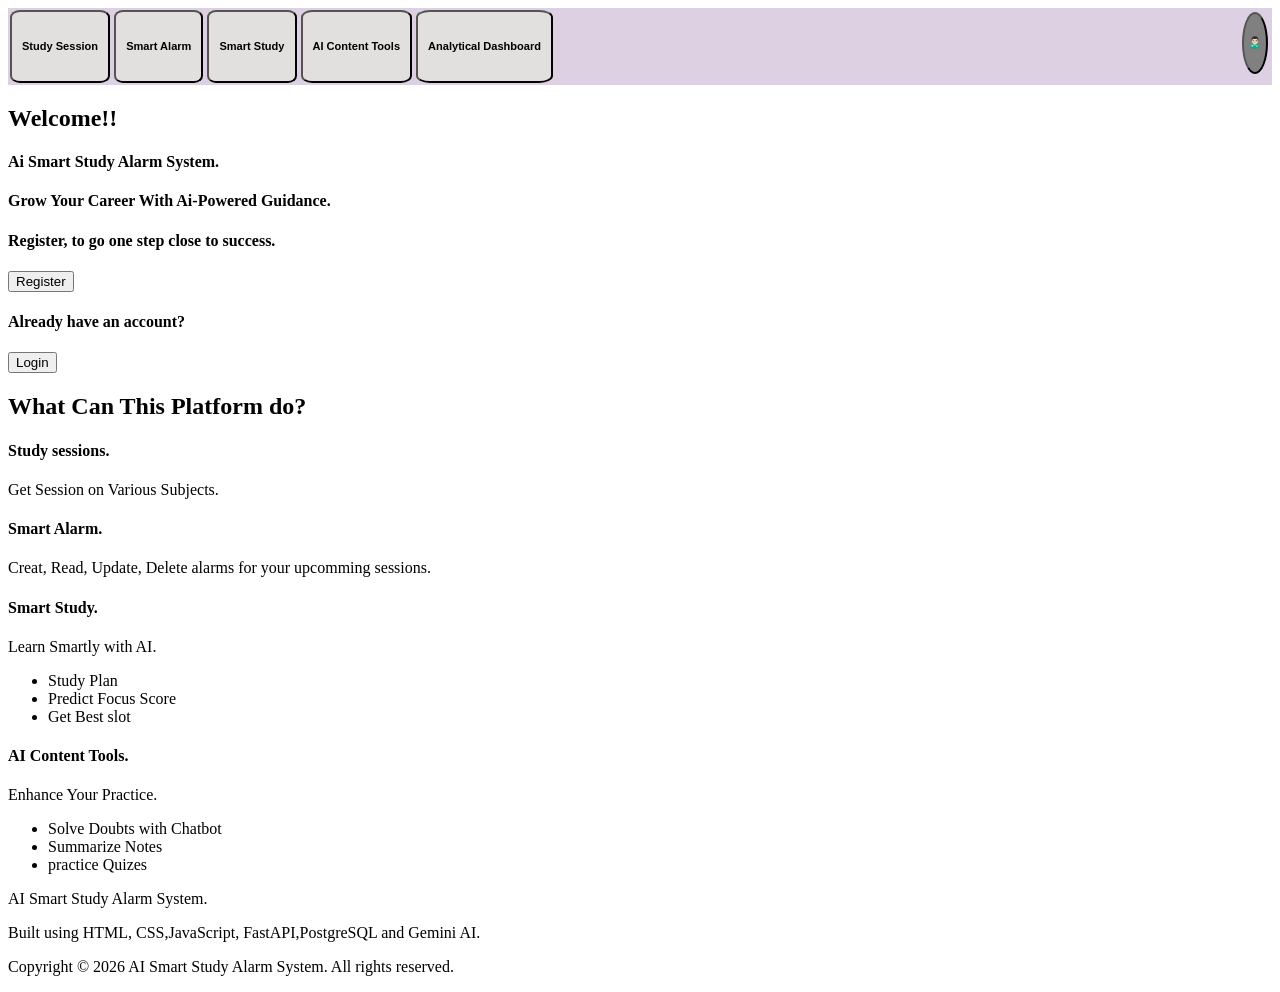
==== frontend/html/index.html @ 421cd823 "modifications" ====
<!DOCTYPE html>
<html lang="en">
<head>
    <meta charset="UTF-8">
    <meta name="viewport" content="width=device-width, initial-scale=1.0">
    <title>AI CARRER MENTOR SYSTEM</title>
    <link rel="stylesheet" href="../css/style.css">
    <link rel="stylesheet" href="../css/navbar.css">
</head>
<body>
     
        
    <header>
        <!--Navbar*/-->
        <div class="sticky"> 
            <a href="study_session.html"><button class="tabs"><h5>Study Session</h5></button></a>
            <a href="alarm.html"><button class="tabs"><h5>Smart Alarm</h5></button></a>
            <a href="smart_study.html"><button class="tabs"><h5>Smart Study</h5></button></a>
            <a href="ai_content_tools.html"><button class="tabs"><h5>AI Content Tools</h5></button></a>
            <a href="analytics.html"><button class="tabs"><h5>Analytical Dashboard</h5></button></a>
            <div class="right-menu">
            <a href="userprofile.html"><button class="profile" ><h5> 🙎🏻‍♂️</h5></button></div></a>
        </div>
       
    <section class="welcome">
        <h2>Welcome!!</h2>

        <!--Title/-->
        <section class="title"><section class="title_">
            <h1>Ai Smart Study Alarm System.</h1>
        </section>
        <h4>Grow Your Career With Ai-Powered Guidance.</h4>
        </section>


        <!--login and register buttons-->
        <div class="btns">
            <h4>Register, to go one step close to success.</h4>
            <a href="registration.html"><button class="btn" id="regi_btn">
                Register
            </button></a>
            <br>
            <h4>Already have an account?</h4>
            <a href="login.html"><button class="btn" id="login_btn">Login</button></a>        
        </div>
    </section>
    </header>

    <main>
        <div class="container">
            <h2>What Can This Platform do?</h2>
           <div class="features" >
            <section class="feature">
                <h4>Study sessions.</h4>
                <p>Get Session on Various Subjects.</p>
            </section>

            <section class="feature">
                <h4>Smart Alarm.</h4>
                <p>Creat, Read, Update, Delete alarms for your upcomming sessions.</p>
            </section>

            <section class="feature">
                <h4>Smart Study.</h4>
                <p>Learn Smartly with AI.
                    <ul>
                        <li>Study Plan</li>
                        <li>Predict Focus Score</li>
                        <li>Get Best slot</li>
                    </ul>
                </p>
            </section>

            <section class="feature">
                <h4>AI Content Tools.</h4>
                <p>Enhance Your Practice.
                    <ul>
                        <li>Solve Doubts with Chatbot</li>
                        <li>Summarize Notes</li>
                        <li>practice Quizes</li>
                    </ul>
                </p>
            </section>
            </div>
            
        </div>
     
    </main>

    <footer>
        <div class="footer">
            <p>AI Smart Study Alarm System.</p>
            <p> Built using HTML, CSS,JavaScript, FastAPI,PostgreSQL and Gemini AI.</p>
            <p>Copyright © 2026 AI Smart Study Alarm System. All rights reserved.</p>
        </div>
    </footer>   
</body>
    <script src="../javascript/script.js"></script>
    
</html>
---- frontend/css/navbar.css ----
.sticky{
    display:flex;
    background-color: rgb(222, 208, 227);
    position: sticky;
    top:0;
    padding: 0%;
    margin: 0%;
    flex:1;
        
}
.right-menu{
    margin-left: auto;
}
.tabs{
    display: inline-block;
    padding: 10px;
    margin: 2px;
    background-color: rgb(226, 224, 222);
    border-radius: 10%;
    text-align: center;
}
.profile{
    display: inline-block;
    background-color: grey;
    padding: 4px;
    border-radius: 50%;
    margin: 4px;
}
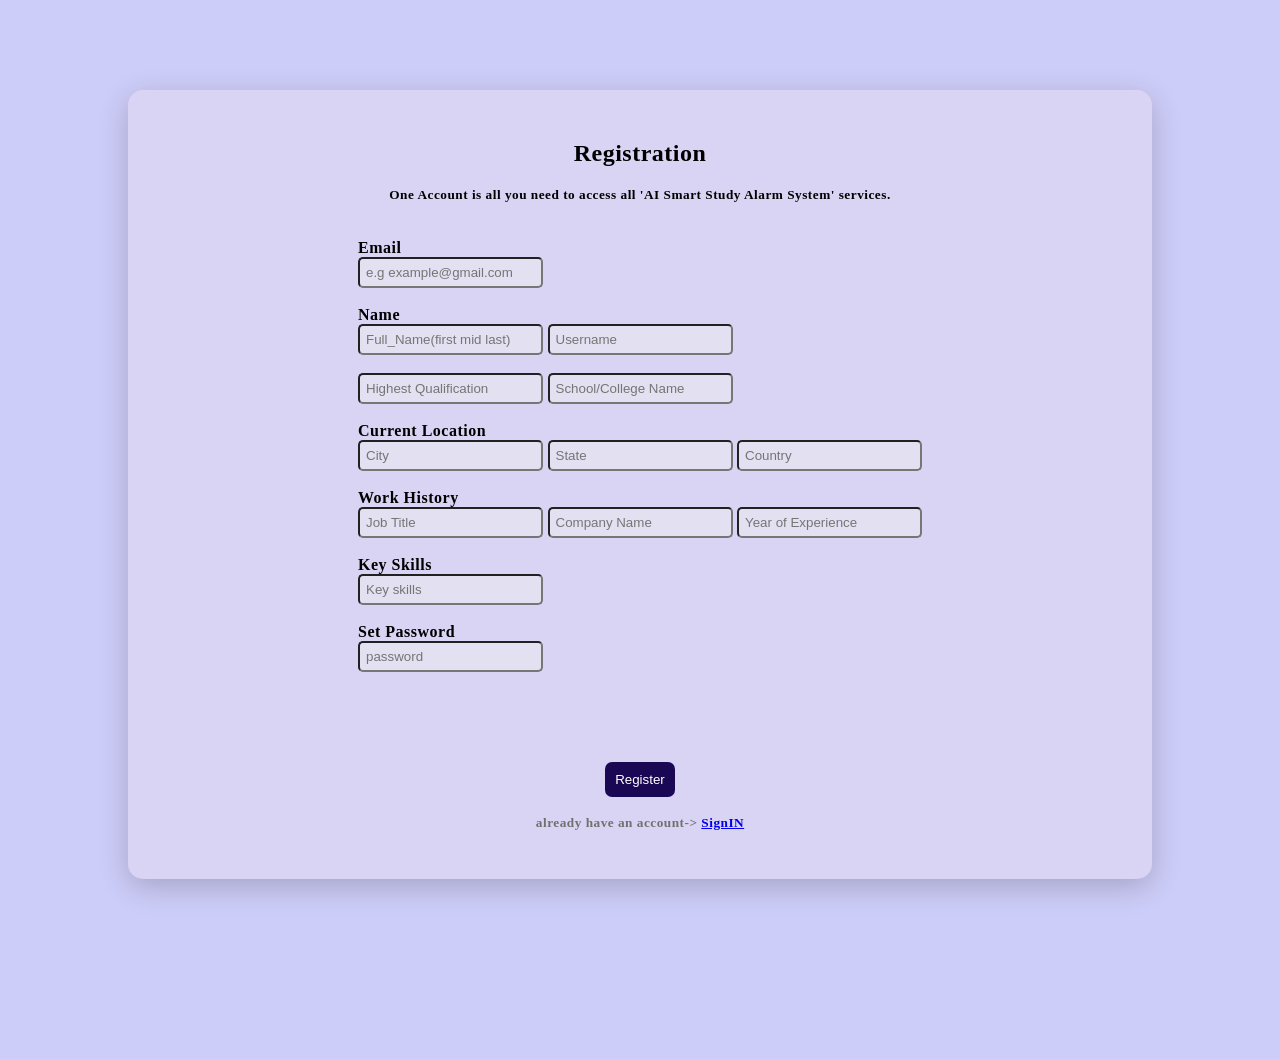
==== commit c6e6ebd1: "chnaged file name from index.html to homePage.html" ====
--- a/frontend/html/index.html
+++ b/frontend/html/index.html
@@ -3,98 +3,64 @@
 <head>
     <meta charset="UTF-8">
     <meta name="viewport" content="width=device-width, initial-scale=1.0">
-    <title>AI CARRER MENTOR SYSTEM</title>
-    <link rel="stylesheet" href="../css/style.css">
-    <link rel="stylesheet" href="../css/navbar.css">
+    <title>Registration</title>
+    <link rel="stylesheet" href="../css/registration.css">
 </head>
 <body>
-     
+    <div class="container">
+            
+        <div class="card">
+            <div id="heading"><h2>Registration</h2>
+            </div>
+            <h5>One Account is all you need to access all 'AI Smart Study Alarm System' services.</h5> 
+            <br>
+            <br> 
+            <div class="details">
+                <h4>Email</h4>
+                <input type="email" id="email" placeholder="e.g example@gmail.com">
+               
+                <br>
+                <br>
+                 <h4>Name</h4>
+                <input type="text" id="full-name" placeholder="Full_Name(first mid last)">
+                
+                <input type="text" id="username" placeholder="Username">
+                <br>
+                <br>
+                <input type="text" id="highest-class" placeholder="Highest Qualification">
         
-    <header>
-        <!--Navbar*/-->
-        <div class="sticky"> 
-            <a href="study_session.html"><button class="tabs"><h5>Study Session</h5></button></a>
-            <a href="alarm.html"><button class="tabs"><h5>Smart Alarm</h5></button></a>
-            <a href="smart_study.html"><button class="tabs"><h5>Smart Study</h5></button></a>
-            <a href="ai_content_tools.html"><button class="tabs"><h5>AI Content Tools</h5></button></a>
-            <a href="analytics.html"><button class="tabs"><h5>Analytical Dashboard</h5></button></a>
-            <div class="right-menu">
-            <a href="userprofile.html"><button class="profile" ><h5> 🙎🏻‍♂️</h5></button></div></a>
+                <input type="text" id="school-name" placeholder="School/College Name">
+                <br>
+                <br>
+                <h4>Current Location</h4>
+                <input type="text" id="city" placeholder="City">
+                <input type="text" id="state" placeholder="State">
+                <input type="text" id="country" placeholder="Country">
+                <br>
+                <br>
+                <h4>Work History</h4>
+                <input type="text" id="job-title" placeholder="Job Title">
+                <input type="text" id="company-name" placeholder="Company Name">
+                <input type="number" id="years-of-experience" placeholder="Year of Experience">
+                <br>
+                <br>
+                <h4>Key Skills</h4>
+                <input type="text" id="key-skills" placeholder="Key skills">
+                <br>
+                <br>
+                <h4>Set Password</h4>
+                <input type="password" id="password" placeholder="password">
+            </div>
+            <button id="registerbtn">Register</button>
+            <br>
+            <h5 style="color: rgb(113, 112, 112);">already have an account-> <a href="login.html">SignIN</a></h5>
+            <br>
+            <div class="responsebox">
+                
+            </div>
         </div>
-       
-    <section class="welcome">
-        <h2>Welcome!!</h2>
-
-        <!--Title/-->
-        <section class="title"><section class="title_">
-            <h1>Ai Smart Study Alarm System.</h1>
-        </section>
-        <h4>Grow Your Career With Ai-Powered Guidance.</h4>
-        </section>
-
-
-        <!--login and register buttons-->
-        <div class="btns">
-            <h4>Register, to go one step close to success.</h4>
-            <a href="registration.html"><button class="btn" id="regi_btn">
-                Register
-            </button></a>
-            <br>
-            <h4>Already have an account?</h4>
-            <a href="login.html"><button class="btn" id="login_btn">Login</button></a>        
-        </div>
-    </section>
-    </header>
-
-    <main>
-        <div class="container">
-            <h2>What Can This Platform do?</h2>
-           <div class="features" >
-            <section class="feature">
-                <h4>Study sessions.</h4>
-                <p>Get Session on Various Subjects.</p>
-            </section>
-
-            <section class="feature">
-                <h4>Smart Alarm.</h4>
-                <p>Creat, Read, Update, Delete alarms for your upcomming sessions.</p>
-            </section>
-
-            <section class="feature">
-                <h4>Smart Study.</h4>
-                <p>Learn Smartly with AI.
-                    <ul>
-                        <li>Study Plan</li>
-                        <li>Predict Focus Score</li>
-                        <li>Get Best slot</li>
-                    </ul>
-                </p>
-            </section>
-
-            <section class="feature">
-                <h4>AI Content Tools.</h4>
-                <p>Enhance Your Practice.
-                    <ul>
-                        <li>Solve Doubts with Chatbot</li>
-                        <li>Summarize Notes</li>
-                        <li>practice Quizes</li>
-                    </ul>
-                </p>
-            </section>
-            </div>
-            
-        </div>
-     
-    </main>
-
-    <footer>
-        <div class="footer">
-            <p>AI Smart Study Alarm System.</p>
-            <p> Built using HTML, CSS,JavaScript, FastAPI,PostgreSQL and Gemini AI.</p>
-            <p>Copyright © 2026 AI Smart Study Alarm System. All rights reserved.</p>
-        </div>
-    </footer>   
+    </div>
+    
 </body>
-    <script src="../javascript/script.js"></script>
-    
+<script src="../javascript/registration.js"></script>
 </html>
--- a/frontend/css/registration.css
+++ b/frontend/css/registration.css
@@ -0,0 +1,82 @@
+*{
+    padding: 0%;
+    margin: 0%;
+}
+
+body{
+    background-color: rgb(205, 205, 249);
+    color: black;
+    letter-spacing: 0.5px;
+}
+
+.container{
+   margin-top: 10vh;
+   margin-left: 10vw; 
+   margin-right: 10vw;
+   margin-bottom: 20vh;
+   /*background: linear-gradient(rgb(222, 208, 227), rgb(105, 91, 232));*/
+   background-color:rgb(217, 212, 244);
+   /*background-color:rgb(248, 248, 248);*/
+   border-radius: 15px;
+   box-shadow: 0px 8px 30px rgba(0, 0, 0, 0.2);
+}
+
+.card{
+    /*padding: 10vw;*/
+    padding: 30px;
+    display: flex;
+    flex-direction: column;
+    justify-content: center;
+    align-items: center;
+}
+
+#heading{
+    display: flex;
+    
+    justify-content: space-between;
+    padding: 20px;
+}
+
+input{
+    background-color: rgba(237, 237, 241, 0.5);
+    padding: 6px;
+    border-radius: 5px;
+    width: fit-content;
+    height: fit-content;
+}
+
+#registerbtn{
+    padding: 10px;
+    background-color: rgb(26, 8, 84);
+    margin-top: 10vh;
+    border-radius: 7px; 
+    color: white;  
+    cursor: pointer;
+    border: none;
+}
+
+.loader{
+    border: 4px solid #f3f3f3;
+    border-top:4px solid #3498db;
+    border-radius: 50%;
+    width: 20px;
+    height: 20px;
+    animation:spin 1s linear infinite;
+    display: inline-block;
+    vertical-align: middle;
+    margin-right: 10px;
+
+} 
+
+#closebtn{
+    border: none;
+    padding: 7px;
+    cursor: pointer;
+    background-color:rgb(217, 212, 244);
+
+}
+#closebtn:hover{
+    background-color: red;
+    color: white;
+}
+
